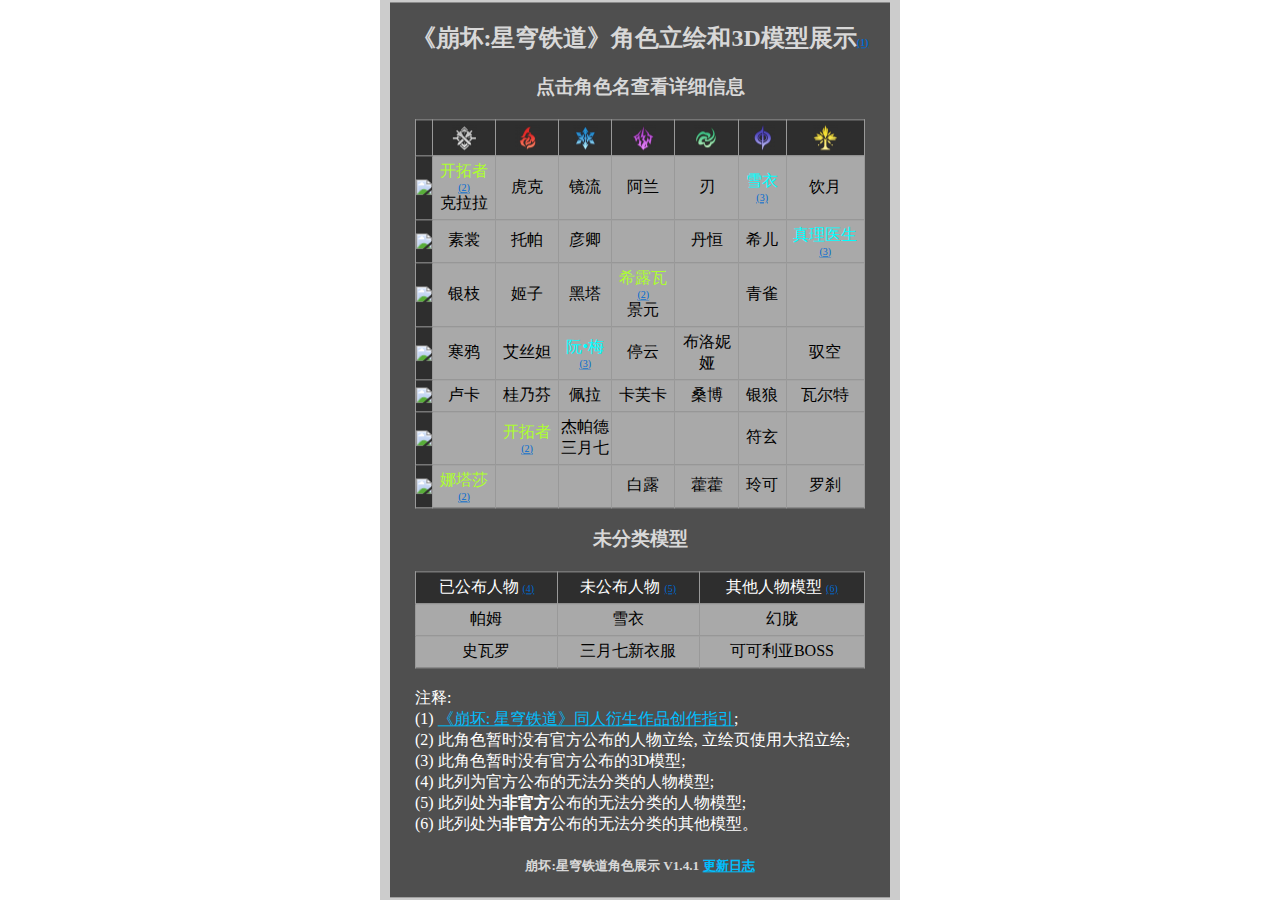
==== index.html @ d0edaa2d "Add files via upload" ====
<html>

<head>
  <meta charset="UTF-8">
  <meta http-equiv="X-UA-Compatible" content="IE=edge,chrome=1">
  <meta name="viewport" content="initial-scale=1, maximum-scale=1">
  <title>《崩坏:星穹铁道》角色立绘和3D模型展示</title>
  <link href="https://ycl.cool/media/icon.ico" rel="shortcut icon">
  <link rel="stylesheet" type="text/css" href="css/index.css">
  <script src="https://ycl.cool/js/function.js"></script>
</head>

<body>
  <div class="box">
    <h2>《崩坏:星穹铁道》角色立绘和3D模型展示<a class="note" href="#note1">(1)</a></h2>
    <h3>点击角色名查看详细信息</h3>
    <table colspan="2">
      <thead>
        <!-- 战斗属性  -->
        <tr class="table-title">
          <td></td>
          <!-- 物理  -->
          <td>
            <img src="img/物理.png">
          </td>
          <!-- 火  -->
          <td>
            <img src="img/火.png">
          </td>
          <!-- 冰  -->
          <td>
            <img src="img/冰.png">
          </td>
          <!-- 雷  -->
          <td>
            <img src="img/雷.png">
          </td>
          <!-- 风(电脑) -->
          <td data-device="mobile">
            <img src="img/风.png">
          </td>
          <!-- 量子(电脑) -->
          <td data-device="mobile">
            <img src="img/量子.png">
          </td>
          <!-- 虚数(电脑) -->
          <td data-device="mobile">
            <img src="img/虚数.png">
          </td>
        </tr>
      </thead>
      <tbody id="pc">
        <tr>
          <td colspan="8">加载表格...</td>
        </tr>
      </tbody>
    </table>
    <div id="moble-div" style="display: none">
      <h5>续表</h5>
      <table colspan="2">
        <thead>
          <tr class="table-title">
            <td></td>
            <!-- 风(手机) -->
            <td>
              <img src="img/风.png">
            </td>
            <!-- 量子(手机) -->
            <td>
              <img src="img/量子.png">
            </td>
            <!-- 虚数(手机) -->
            <td>
              <img src="img/虚数.png">
            </td>
          </tr>
        </thead>
        <tbody id="mobile">
          <tr>
            <td colspan="3">加载表格...</td>
          </tr>
        </tbody>
      </table>
    </div>
    <h3>未分类模型</h3>
    <table colspan="2">
      <thead>
        <tr class="table-title" style="color: white;">
          <td>
            已公布人物
            <a class="note" href="#note4">(4)</a>
          </td>
          <td>
            未公布人物
            <a class="note" href="#note5">(5)</a>
          </td>
          <td>
            其他人物模型
            <a class="note" href="#note6">(6)</a>
          </td>
        </tr>
      </thead>
      <tbody id="unknow">
        <tr>
          <td colspan="3">加载表格...</td>
        </tr>
      </tbody>
    </table>
    <div class="note-div">
      注释:<br>
      <a id="note1">
        (1) <a style="color: #00bfff" href="https://www.bilibili.com/read/cv23111427/">《崩坏: 星穹铁道》同人衍生作品创作指引</a>;<br>
      </a>
      <a id="note2">(2) 此角色暂时没有官方公布的人物立绘, 立绘页使用大招立绘;</a><br>
      <a id="note3">(3) 此角色暂时没有官方公布的3D模型;</a><br>
      <a id="note4">(4) 此列为官方公布的无法分类的人物模型;</a><br>
      <a id="note5">(5) 此列处为<a style="font-weight: bolder">非官方</a>公布的无法分类的人物模型;</a><br>
      <a id="note6">(6) 此列处为<a style="font-weight: bolder">非官方</a>公布的无法分类的其他模型。</a><br>
    </div>
    <h5>
      崩坏:星穹铁道角色展示 V1.4.1
      <a href="https://ycl.cool/blog/index.php/archives/17/" style="color: deepskyblue">更新日志</a>
    </h5>
  </div>
  <script src="js/index.js"></script>
</body>

</html>
---- css/index.css ----
* {
    -webkit-transition: 0.6s;
    -moz-transition: 0.6s;
    -ms-transition: 0.6s;
    -o-transition: 0.6s;
    transition: 0.6s;
}

html {
    height: 100%;
    margin: 0;
    padding: 0;
}

body {
    background-Image: url('https://patchwiki.biligame.com/images/sr/0/08/f92wbdglbb4s50y8q32mvmsd1xiqt6m.png');
    background-repeat: no-repeat;
    background-size: cover;
    background-position: center;
    background-attachment: fixed;
    height: 100%;
    margin: 0;
    padding: 0;
}

h2,
h3,
h5 {
    color: #D8D8D8;
    text-align: center;
}

table {
    width: 90%;
    margin: 0 auto;
    border-collapse: collapse;
}

th,
td {
    background-color: darkgray;
    border: 1px solid #999;
    text-align: center;
    padding: 5px 0px;
}

.container {
    position: relative;
    height: 100%;
}

.box {
    z-index: 1;
    position: absolute;
    top: 50%;
    left: 50%;
    transform: translate(-50%, -50%);
    width: 500px;
    box-shadow: 0px 0px 0px 10px #00000033;
    background-color: #4a4a4af8;
}

.table-title,
.table-title td {
    background-color: #2e2e2e;
}

.note {
    color: #0069d2;
    font-size: x-small;
}

.note-div {
    width: 90%;
    color: #fff;
    margin-top: 20px;
    margin-left: auto;
    margin-right: auto;
}
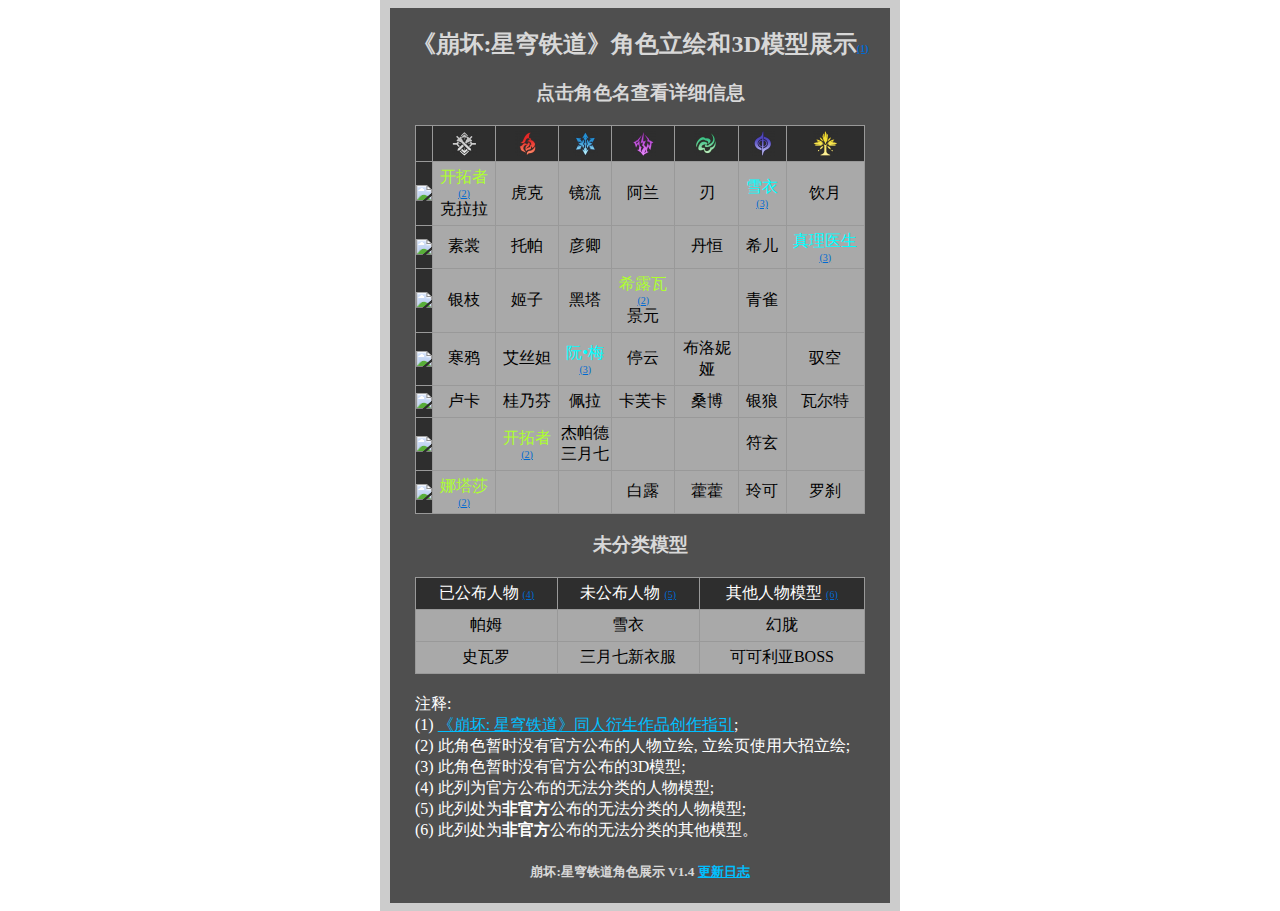
==== commit 72fb815b: "Add files via upload" ====
--- a/index.html
+++ b/index.html
@@ -50,9 +50,6 @@
         </tr>
       </thead>
       <tbody id="pc">
-        <tr>
-          <td colspan="8">加载表格...</td>
-        </tr>
       </tbody>
     </table>
     <div id="moble-div" style="display: none">
@@ -76,9 +73,6 @@
           </tr>
         </thead>
         <tbody id="mobile">
-          <tr>
-            <td colspan="3">加载表格...</td>
-          </tr>
         </tbody>
       </table>
     </div>
@@ -100,11 +94,7 @@
           </td>
         </tr>
       </thead>
-      <tbody id="unknow">
-        <tr>
-          <td colspan="3">加载表格...</td>
-        </tr>
-      </tbody>
+      <tbody id="unknow"></tbody>
     </table>
     <div class="note-div">
       注释:<br>
@@ -118,7 +108,7 @@
       <a id="note6">(6) 此列处为<a style="font-weight: bolder">非官方</a>公布的无法分类的其他模型。</a><br>
     </div>
     <h5>
-      崩坏:星穹铁道角色展示 V1.4.1
+      崩坏:星穹铁道角色展示 V1.4
       <a href="https://ycl.cool/blog/index.php/archives/17/" style="color: deepskyblue">更新日志</a>
     </h5>
   </div>
--- a/css/index.css
+++ b/css/index.css
@@ -1,68 +1,47 @@
-* {
-    -webkit-transition: 0.6s;
-    -moz-transition: 0.6s;
-    -ms-transition: 0.6s;
-    -o-transition: 0.6s;
-    transition: 0.6s;
-}
-
-html {
-    height: 100%;
-    margin: 0;
-    padding: 0;
-}
-
 body {
     background-Image: url('https://patchwiki.biligame.com/images/sr/0/08/f92wbdglbb4s50y8q32mvmsd1xiqt6m.png');
     background-repeat: no-repeat;
     background-size: cover;
     background-position: center;
     background-attachment: fixed;
-    height: 100%;
-    margin: 0;
-    padding: 0;
+    display: -webkit-box;
+    display: -ms-flexbox;
+    display: flex;
+    -ms-flex-wrap: wrap;
+        flex-wrap: wrap;
 }
 
 h2,
 h3,
+h4,
 h5 {
     color: #D8D8D8;
     text-align: center;
 }
 
-table {
+table{
     width: 90%;
     margin: 0 auto;
     border-collapse: collapse;
 }
 
-th,
-td {
-    background-color: darkgray;
+th,td{
+    background-color:darkgray;
     border: 1px solid #999;
     text-align: center;
     padding: 5px 0px;
 }
 
-.container {
-    position: relative;
-    height: 100%;
-}
-
-.box {
-    z-index: 1;
-    position: absolute;
-    top: 50%;
-    left: 50%;
-    transform: translate(-50%, -50%);
+.box{
+    margin: auto;
     width: 500px;
-    box-shadow: 0px 0px 0px 10px #00000033;
-    background-color: #4a4a4af8;
+    box-shadow: 0px 0px 0px 10px rgba(0, 0, 0, 0.2);
+    background-color: rgba(74, 74, 74, 0.971);
 }
 
 .table-title,
-.table-title td {
-    background-color: #2e2e2e;
+.table-title td{
+    background-color: rgb(46, 46, 46);
 }
 
 .note {
@@ -72,7 +51,7 @@
 
 .note-div {
     width: 90%;
-    color: #fff;
+    color: white;
     margin-top: 20px;
     margin-left: auto;
     margin-right: auto;
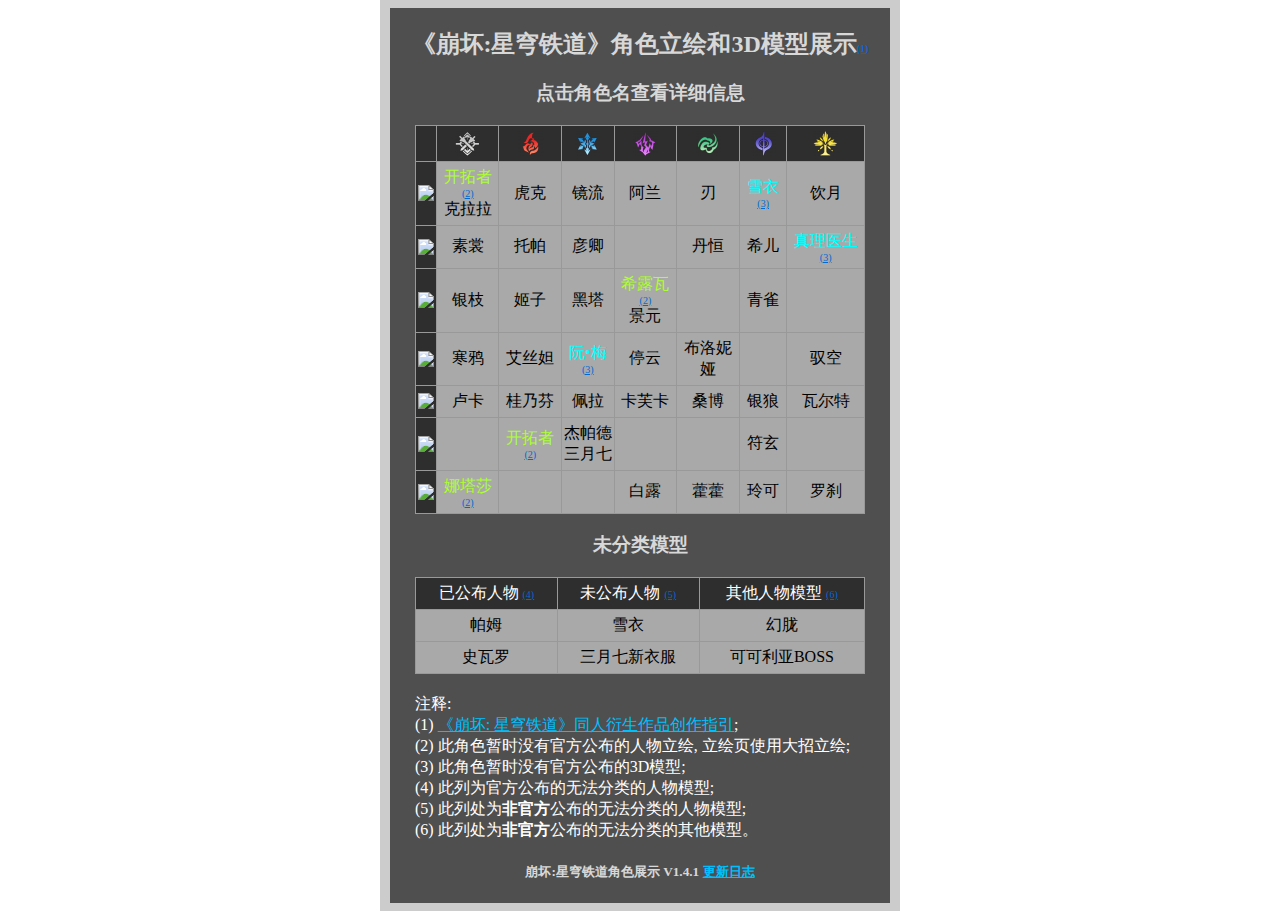
==== commit 7e714d38: "Add files via upload" ====
--- a/index.html
+++ b/index.html
@@ -18,7 +18,7 @@
       <thead>
         <!-- 战斗属性  -->
         <tr class="table-title">
-          <td></td>
+          <td style="min-width: 20px;"></td>
           <!-- 物理  -->
           <td>
             <img src="img/物理.png">
@@ -50,6 +50,9 @@
         </tr>
       </thead>
       <tbody id="pc">
+        <tr>
+          <td colspan="8">加载表格...</td>
+        </tr>
       </tbody>
     </table>
     <div id="moble-div" style="display: none">
@@ -73,6 +76,9 @@
           </tr>
         </thead>
         <tbody id="mobile">
+          <tr>
+            <td colspan="3">加载表格...</td>
+          </tr>
         </tbody>
       </table>
     </div>
@@ -94,7 +100,11 @@
           </td>
         </tr>
       </thead>
-      <tbody id="unknow"></tbody>
+      <tbody id="unknow">
+        <tr>
+          <td colspan="3">加载表格...</td>
+        </tr>
+      </tbody>
     </table>
     <div class="note-div">
       注释:<br>
@@ -108,11 +118,11 @@
       <a id="note6">(6) 此列处为<a style="font-weight: bolder">非官方</a>公布的无法分类的其他模型。</a><br>
     </div>
     <h5>
-      崩坏:星穹铁道角色展示 V1.4
+      崩坏:星穹铁道角色展示 V1.4.1
       <a href="https://ycl.cool/blog/index.php/archives/17/" style="color: deepskyblue">更新日志</a>
     </h5>
   </div>
   <script src="js/index.js"></script>
 </body>
 
-</html>
+</html>--- a/css/index.css
+++ b/css/index.css
@@ -13,7 +13,6 @@
 
 h2,
 h3,
-h4,
 h5 {
     color: #D8D8D8;
     text-align: center;
@@ -39,9 +38,10 @@
     background-color: rgba(74, 74, 74, 0.971);
 }
 
+
 .table-title,
-.table-title td{
-    background-color: rgb(46, 46, 46);
+.table-title td {
+    background-color: #2e2e2e;
 }
 
 .note {
@@ -51,7 +51,7 @@
 
 .note-div {
     width: 90%;
-    color: white;
+    color: #fff;
     margin-top: 20px;
     margin-left: auto;
     margin-right: auto;
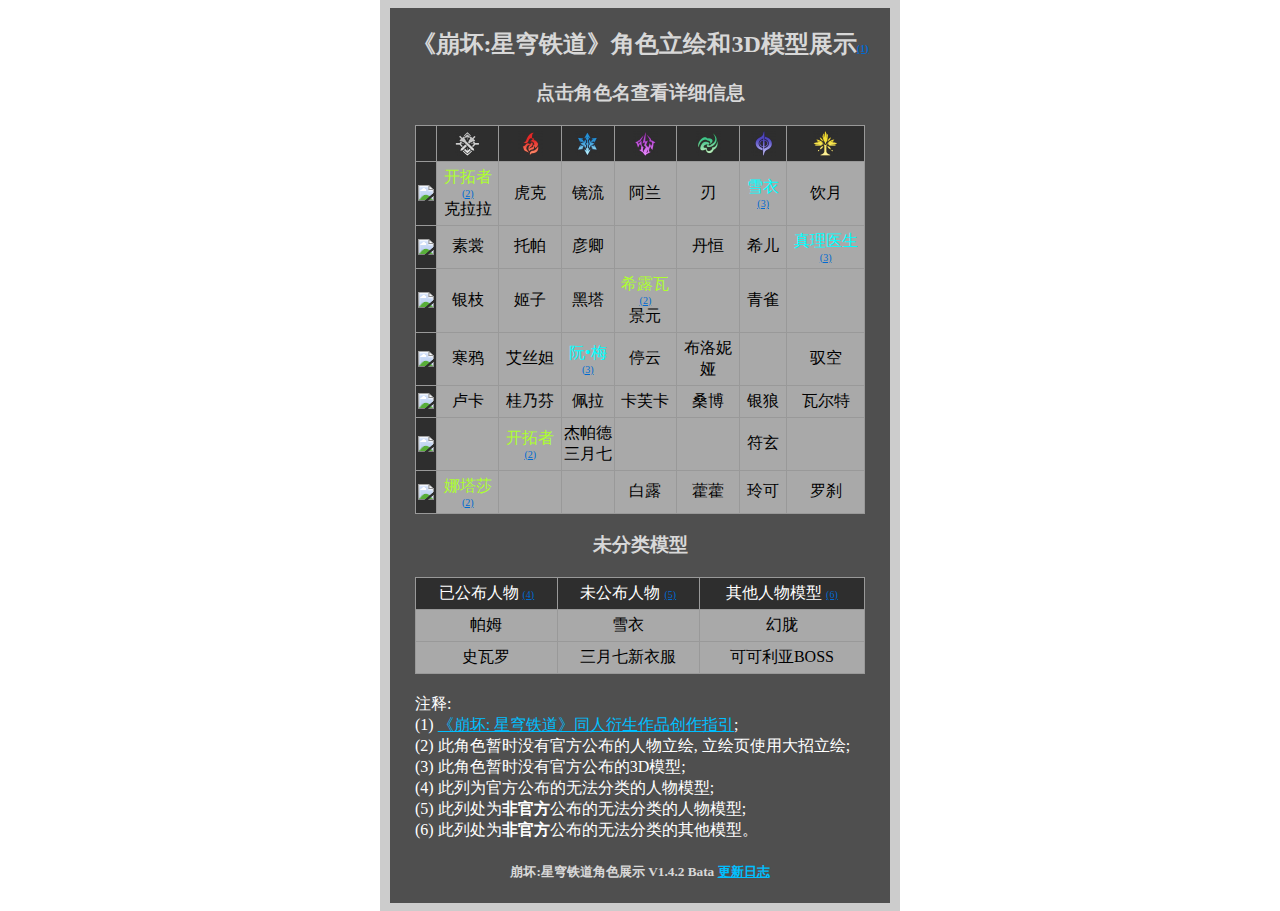
==== commit f3e9c87d: "Update index.html" ====
--- a/index.html
+++ b/index.html
@@ -118,11 +118,11 @@
       <a id="note6">(6) 此列处为<a style="font-weight: bolder">非官方</a>公布的无法分类的其他模型。</a><br>
     </div>
     <h5>
-      崩坏:星穹铁道角色展示 V1.4.1
+      崩坏:星穹铁道角色展示 V1.4.2 Bata
       <a href="https://ycl.cool/blog/index.php/archives/17/" style="color: deepskyblue">更新日志</a>
     </h5>
   </div>
   <script src="js/index.js"></script>
 </body>
 
-</html>+</html>
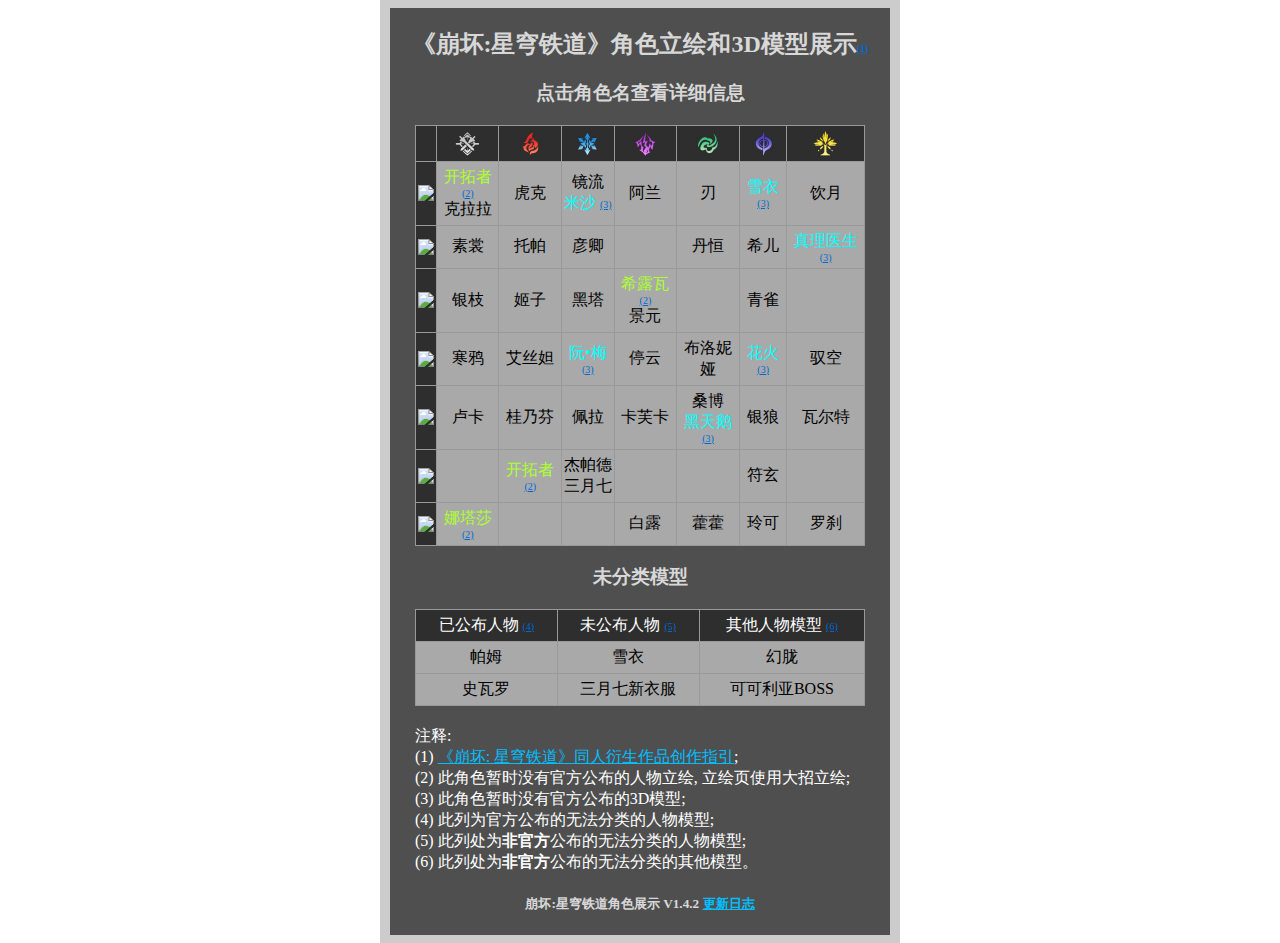
==== commit 0f446555: "Update index.html" ====
--- a/index.html
+++ b/index.html
@@ -118,7 +118,7 @@
       <a id="note6">(6) 此列处为<a style="font-weight: bolder">非官方</a>公布的无法分类的其他模型。</a><br>
     </div>
     <h5>
-      崩坏:星穹铁道角色展示 V1.4.2 Bata
+      崩坏:星穹铁道角色展示 V1.4.2
       <a href="https://ycl.cool/blog/index.php/archives/17/" style="color: deepskyblue">更新日志</a>
     </h5>
   </div>
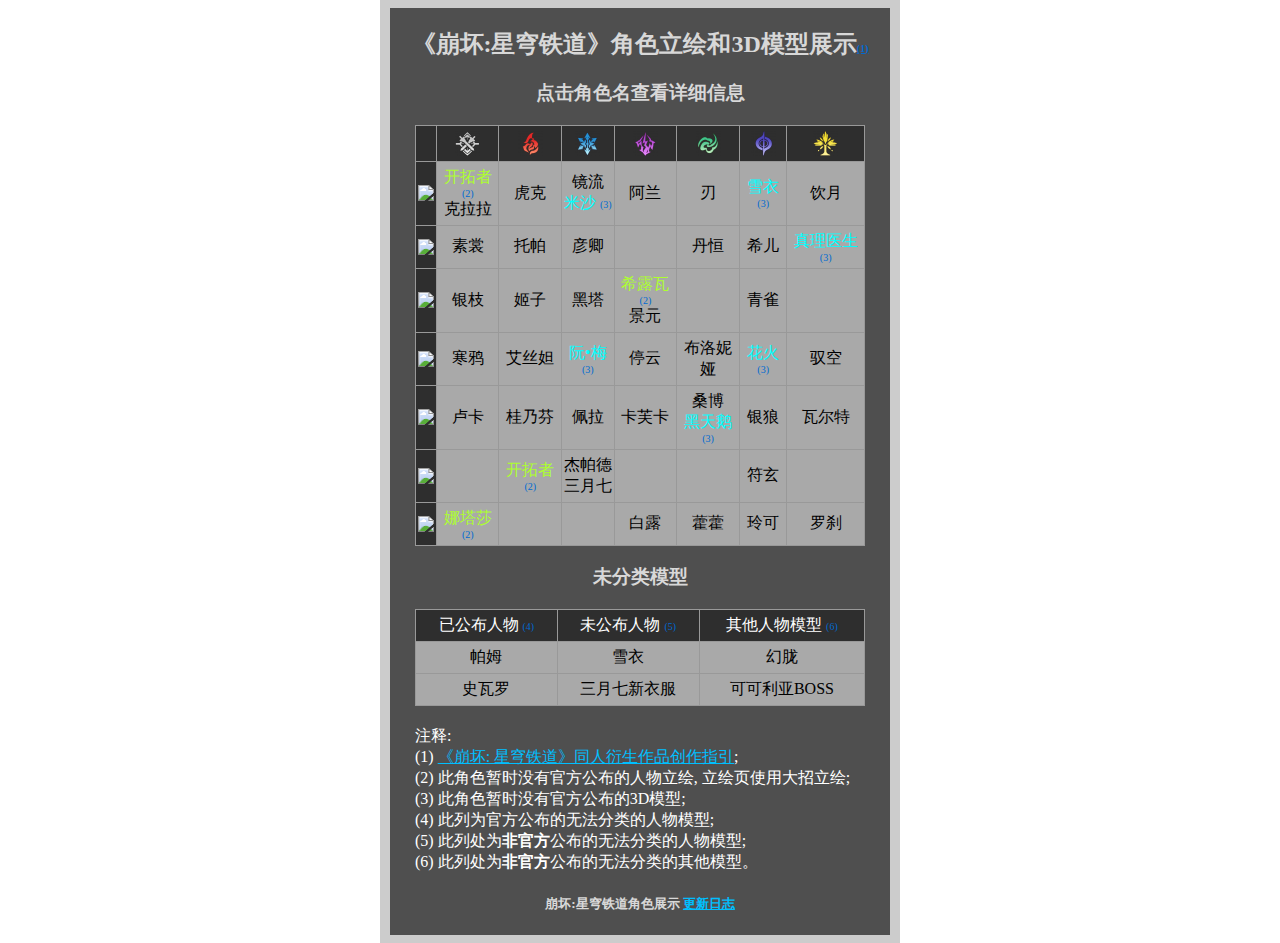
==== commit fcc4d41f: "Add files via upload" ====
--- a/index.html
+++ b/index.html
@@ -8,6 +8,7 @@
   <link href="https://ycl.cool/media/icon.ico" rel="shortcut icon">
   <link rel="stylesheet" type="text/css" href="css/index.css">
   <script src="https://ycl.cool/js/function.js"></script>
+  <!-- <script src="outside/function.js"></script> -->
 </head>
 
 <body>
@@ -118,11 +119,16 @@
       <a id="note6">(6) 此列处为<a style="font-weight: bolder">非官方</a>公布的无法分类的其他模型。</a><br>
     </div>
     <h5>
-      崩坏:星穹铁道角色展示 V1.4.2
-      <a href="https://ycl.cool/blog/index.php/archives/17/" style="color: deepskyblue">更新日志</a>
+      崩坏:星穹铁道角色展示 <a id="version"><a>
+          <a href="https://ycl.cool/blog/index.php/archives/17/" style="color: deepskyblue">更新日志</a>
     </h5>
+    <script>
+      json("./data.json", "0", "version", (ver) => {
+        document.getElementById('version').innerText = ver
+      })
+    </script>
   </div>
   <script src="js/index.js"></script>
 </body>
 
-</html>
+</html>--- a/css/index.css
+++ b/css/index.css
@@ -9,6 +9,11 @@
     display: flex;
     -ms-flex-wrap: wrap;
         flex-wrap: wrap;
+}
+
+table a{
+    color: black;
+    text-decoration: none;
 }
 
 h2,
